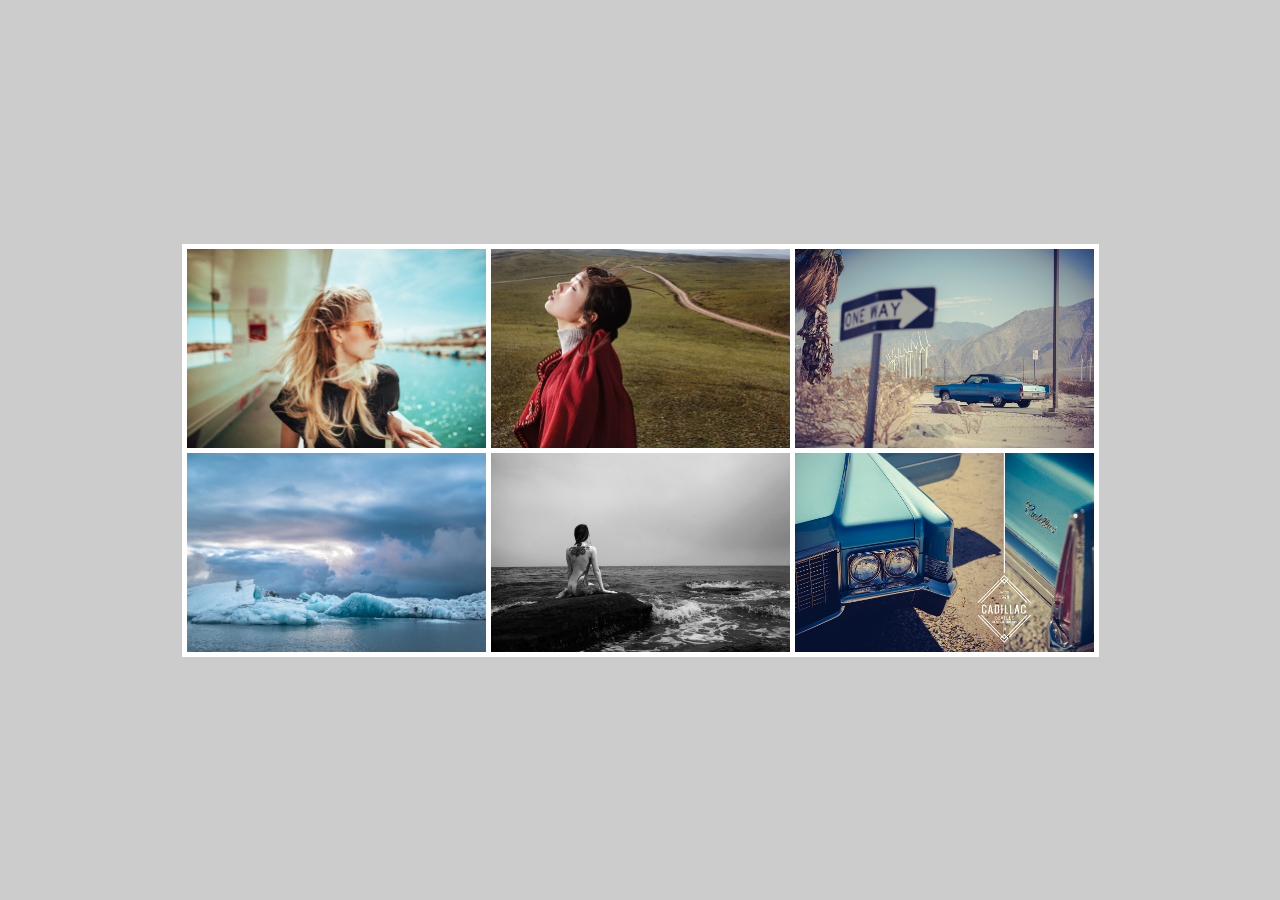
==== album/index.html @ 7eabe610 "Add files via upload" ====
<!DOCTYPE HTML PUBLIC "-//W3C//DTD HTML 4.01//EN" "http://www.w3.org/TR/html4/strict.dtd">
<html lang="en">
<head>
	<meta http-equiv="Content-Type" content="text/html;charset=UTF-8">
	<title>qq相册</title>
	<script src='jquery.js'></script>
</head>
<body>
	<div class="box">
		<div class="li">
			<img src="1.jpg" alt="">
		</div>
		<div class="li">
			<img src="2.jpg" alt="">
		</div>
		<div class="li">
			<img src="3.jpg" alt="">
		</div>
		<div class="li">
			<img src="4.jpg" alt="">
		</div>
		<div class="li">
			<img src="5.jpg" alt="">
		</div>
		<div class="li">
			<img src="6.jpg" alt="">
		</div>

		<div class="zz">
			<img src="" alt="">
			<div class="left"></div>
			<div class="right"></div>
			<div class="flag"></div>
		</div>
		
	</div>

	<style>
        body{
         background: #ccc;
        }
        .box{
        	width:912px;
        	height:408px;
        	border-top:5px solid #fff;
        	border-left:5px solid #fff;
            position:fixed;
            top: 0;
            left:0;
            bottom: 0;
            right: 0; 
        	margin:auto; 
        	
        }
        .box div{
        	width: 299px;
        	height: 199px;
        	border-right:  5px solid #fff;
        	border-bottom:  5px solid #fff; 
        	float: left;
        }
        .li img{
        	width:100%;
        	height:100%;
        }
        .box div.zz{
        	width:1200px;
        	height:600px;
        	position:fixed;
            top: 0;
            bottom: 0;
            left: 0;
            right: 0;
            margin: auto;
        	background:rgba(0,0,0,0.9);
        	right: 0;
        	display: none;
        	border:2px solid #000; 	
        }
        .box div.zz img{       	
        	max-width:1000px;
        	max-height:500px;
        	position:fixed;
            top: 0;
            bottom: 0;
            left: 0;
            right: 0;
            margin: auto;
        }
        div.left{
        	width:30px;
        	height: 46px;
        	background:url(bj.png) no-repeat -120px 0px;
        	position: absolute;
            border: 0px;
        	left: 10px;
        	top: 50%;
        	margin-top:-23px;
        }
        div.right{
        	width:30px;
        	height: 46px;
            background:url(bj.png) no-repeat -148px 0px;
        	
        	position: absolute;
            border: 0px;
        	right: 10px;
        	top: 50%;
        	margin-top:-23px;
        }

        div.flag{
        	width: 31px;
        	height: 31px;
        	background:url(bj.png) no-repeat -133px -46px;
        	position: absolute;
        	right: 10px;
        	top: 10px;
            border: 0;
        }
	</style>
	<script>
        $(function(){
        	var imgs=$('.box>.li>img');
        	var zz=$('.box .zz');
        	var imga=$('.box .zz img');
        	var left=$('.left');
        	var right=$('.right');
        	var flag=$('.flag');

            var index=0;
        	imgs.on('click',function(){
                index=$(this.parentNode).index();
                // alert(index);
        		var src=$(this).attr('src');
                imga.attr('src',src);
                zz[0].style.display="block";
        	})

        	right.on('click',function(){
                index++;
                if (index==imgs.length) {
                	index=0;
                };
                var src=$(imgs[index]).attr('src');
                imga.attr('src',src);
                return false;
        	})
            left.on('click',function(){
                index--;
                if (index==-1) {
                	index=imgs.length-1;
                };
                var src=$(imgs[index]).attr('src');
                imga.attr('src',src);
                return false;
        	})
        	flag.on('click',function(){
        		zz[0].style.display="none";
        	})
            var lx=$(window).outerWidth()/2;
            zz.on('mousedown',false);

            zz.on('click',function (e){
                var x=e.pageX;
               if(x<lx){
                left.triggerHandler('click');
               }else{
                right.triggerHandler('click');
               }

            })
        })
	</script>
</body>
</html>
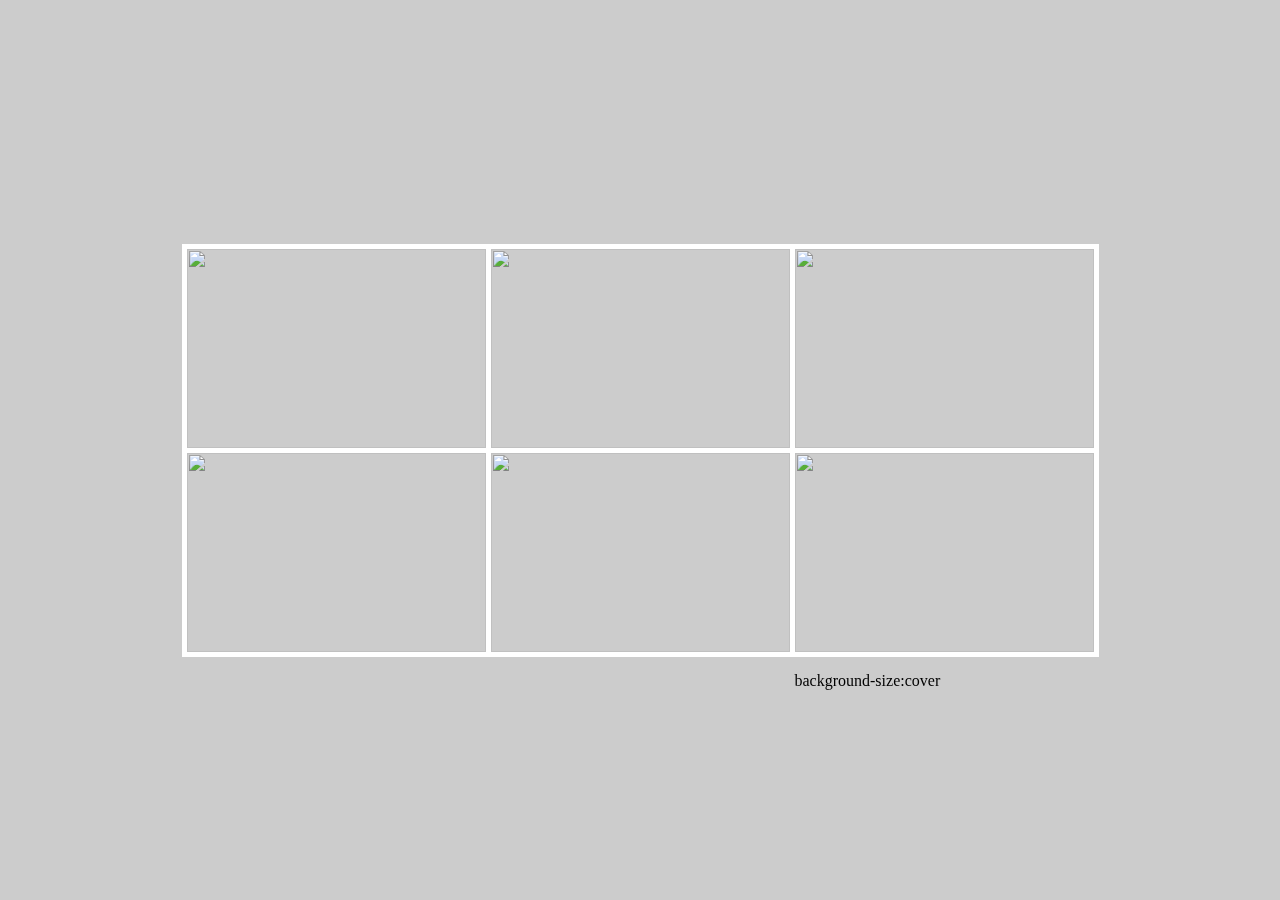
==== commit 3121c629: "Update index.html" ====
--- a/album/index.html
+++ b/album/index.html
@@ -2,7 +2,7 @@
 <html lang="en">
 <head>
 	<meta http-equiv="Content-Type" content="text/html;charset=UTF-8">
-	<title>qq相册</title>
+	<title>珂珂和我</title>
 	<script src='jquery.js'></script>
 </head>
 <body>
@@ -23,7 +23,8 @@
 			<img src="5.jpg" alt="">
 		</div>
 		<div class="li">
-			<img src="6.jpg" alt="">
+			<img src="IMG_6245.JPG" alt="">
+			<p>background-size:cover</p>
 		</div>
 
 		<div class="zz">
@@ -173,4 +174,4 @@
         })
 	</script>
 </body>
-</html>+</html>
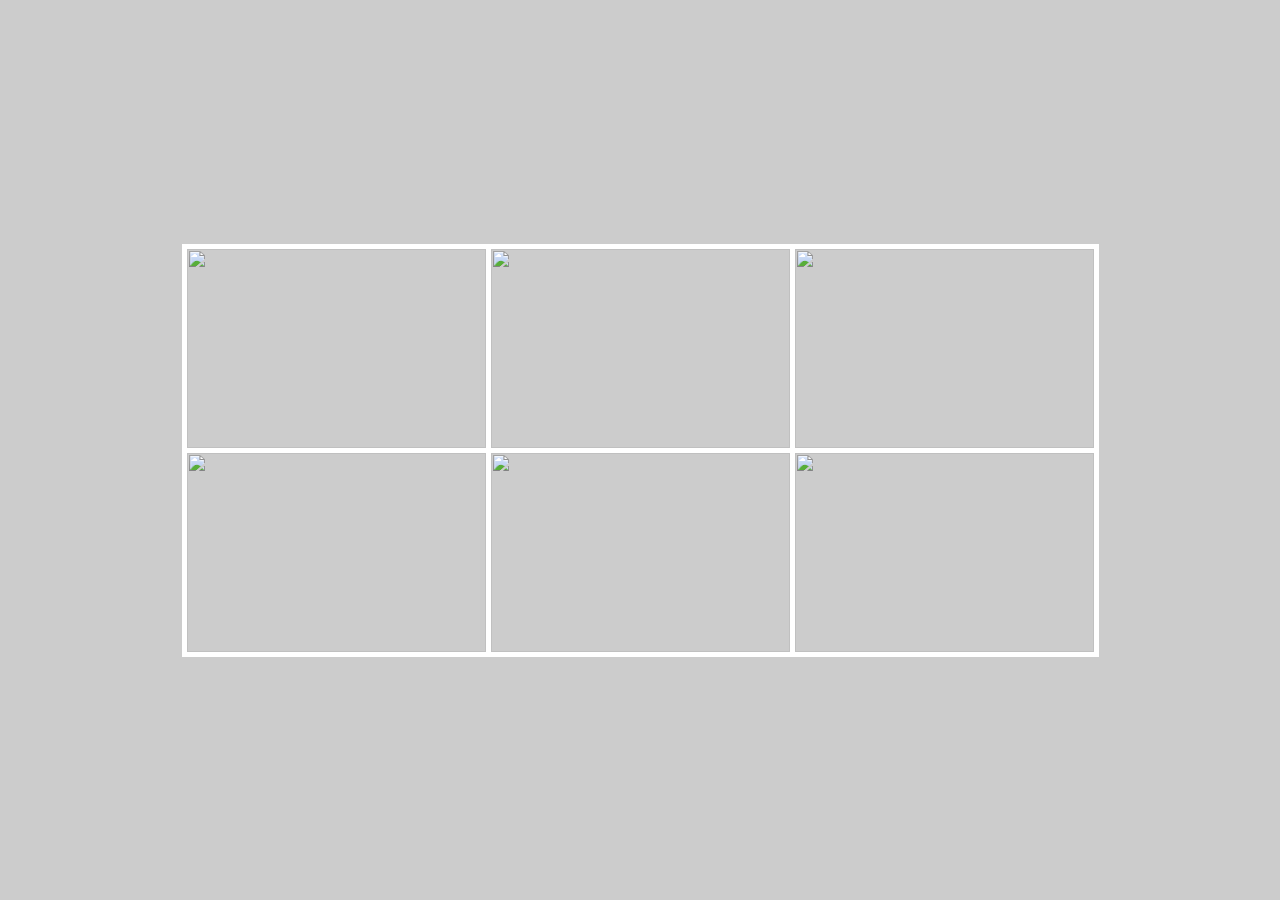
==== commit 3ae25dc5: "Update index.html" ====
--- a/album/index.html
+++ b/album/index.html
@@ -8,23 +8,23 @@
 <body>
 	<div class="box">
 		<div class="li">
-			<img src="1.jpg" alt="">
+			<img src="https://s2.loli.net/2022/02/13/nvKJDB1P9sWSi4Q.jpg" alt="">
 		</div>
 		<div class="li">
-			<img src="2.jpg" alt="">
+			<img src="https://s2.loli.net/2022/02/13/5pmwcEByjZW4gb9.jpg" alt="">
 		</div>
 		<div class="li">
-			<img src="3.jpg" alt="">
+			<img src="https://s2.loli.net/2022/02/13/jzN7DIxw2p84kKV.jpg" alt="">
 		</div>
 		<div class="li">
-			<img src="4.jpg" alt="">
+			<img src="https://s2.loli.net/2022/02/14/T16oXJHfeDVQRBl.jpg" alt="">
 		</div>
 		<div class="li">
-			<img src="5.jpg" alt="">
+			<img src="https://s2.loli.net/2022/02/14/9y4m8nMSP3YT2O7.jpg" alt="">
 		</div>
 		<div class="li">
-			<img src="IMG_6245.JPG" alt="">
-			<p>background-size:cover</p>
+			<img src="https://s2.loli.net/2022/02/14/uVU8dWlepkwHfQh.jpg" alt="">
+			
 		</div>
 
 		<div class="zz">
